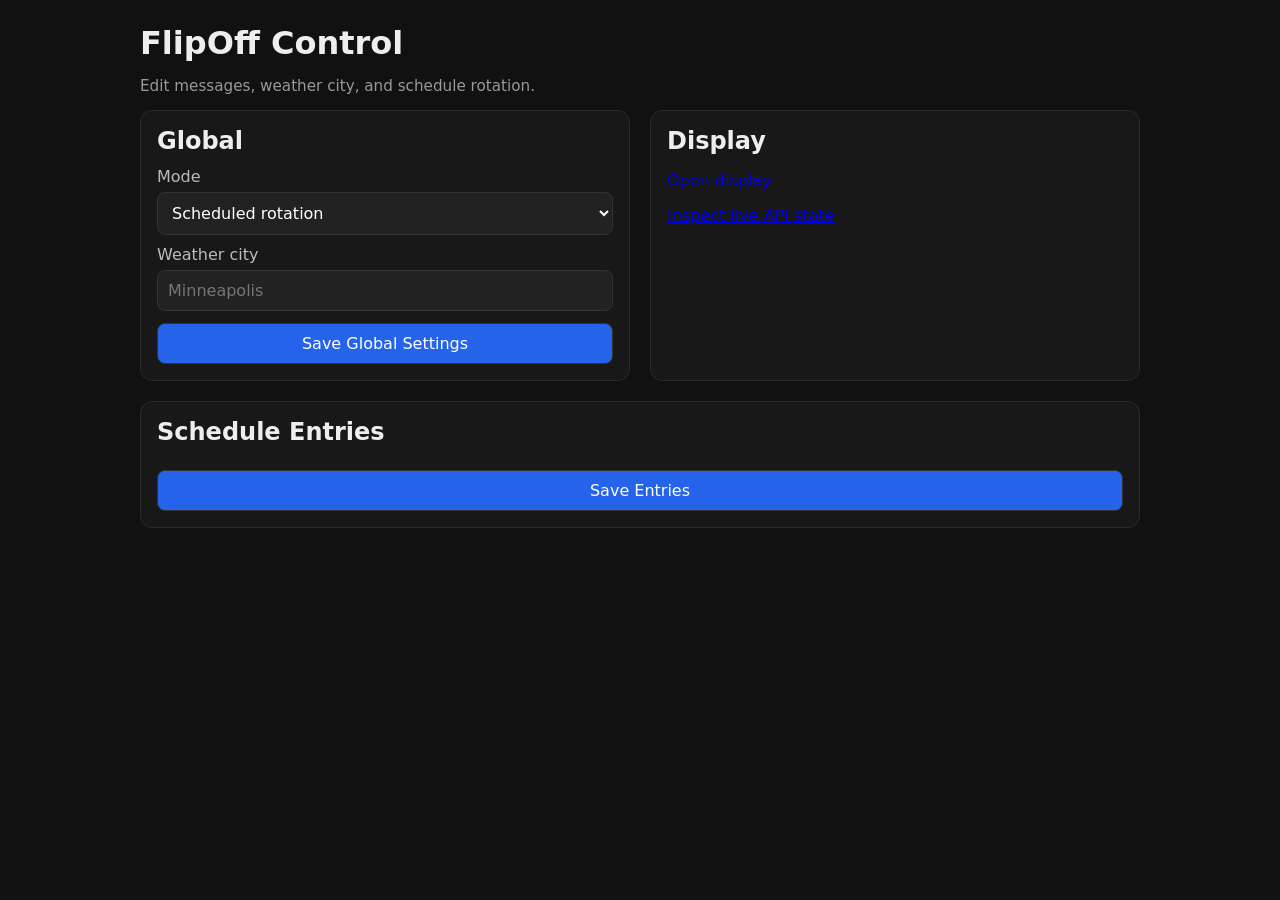
==== control.html @ 84e4e2bb "Add Node backend, control UI, Docker/swarm support, and display polish - Replace static message list" ====
<!DOCTYPE html>
<html lang="en">
<head>
  <meta charset="UTF-8">
  <meta name="viewport" content="width=device-width, initial-scale=1.0">
  <title>FlipOff Control</title>
  <link rel="stylesheet" href="css/reset.css">
  <style>
    body{font-family:system-ui,sans-serif;background:#111;color:#eee;padding:24px;max-width:1000px;margin:0 auto}
    h1,h2{margin:0 0 12px}
    .grid{display:grid;gap:20px;grid-template-columns:1fr 1fr}
    .panel{background:#181818;border:1px solid #2a2a2a;border-radius:12px;padding:16px}
    label{display:block;margin:10px 0 6px;color:#bbb}
    input,select,textarea,button{width:100%;box-sizing:border-box;background:#222;color:#fff;border:1px solid #333;border-radius:8px;padding:10px;font:inherit}
    textarea{min-height:72px}
    button{background:#2563eb;cursor:pointer;margin-top:12px}
    .schedule-item{border:1px solid #2f2f2f;padding:12px;border-radius:10px;margin-top:12px}
    .muted{color:#999;font-size:.95rem}
    @media (max-width: 800px){.grid{grid-template-columns:1fr}}
  </style>
</head>
<body>
  <h1>FlipOff Control</h1>
  <p class="muted">Edit messages, weather city, and schedule rotation.</p>
  <div class="grid">
    <div class="panel">
      <h2>Global</h2>
      <label for="mode">Mode</label>
      <select id="mode">
        <option value="schedule">Scheduled rotation</option>
        <option value="message">Message only</option>
        <option value="weather">Weather only</option>
      </select>
      <label for="weatherCity">Weather city</label>
      <input id="weatherCity" placeholder="Minneapolis">
      <button id="saveGlobal">Save Global Settings</button>
    </div>
    <div class="panel">
      <h2>Display</h2>
      <p><a href="/" target="_blank">Open display</a></p>
      <p><a href="/api/state" target="_blank">Inspect live API state</a></p>
    </div>
  </div>

  <div class="panel" style="margin-top:20px">
    <h2>Schedule Entries</h2>
    <div id="entries"></div>
    <button id="saveEntries">Save Entries</button>
  </div>

  <script type="module">
    const entriesEl = document.getElementById('entries');
    const modeEl = document.getElementById('mode');
    const weatherCityEl = document.getElementById('weatherCity');

    function linesEditor(entry, idx){
      const lines = Array.isArray(entry.lines) ? entry.lines : ['', '', '', '', ''];
      return `
        <div class="schedule-item" data-index="${idx}">
          <label>Label</label><input class="label" value="${entry.label || ''}">
          <label>Type</label>
          <select class="type">
            <option value="message" ${entry.type==='message'?'selected':''}>Message</option>
            <option value="weather" ${entry.type==='weather'?'selected':''}>Weather</option>
          </select>
          <label>Duration (seconds)</label><input class="duration" type="number" min="5" value="${entry.durationSec || 15}">
          <label><input class="enabled" type="checkbox" ${entry.enabled!==false?'checked':''}> Enabled</label>
          <div class="message-fields" style="display:${entry.type==='weather'?'none':'block'}">
            ${lines.map((line,i)=>`<label>Line ${i+1}</label><input class="line" value="${String(line||'').replace(/"/g,'&quot;')}">`).join('')}
          </div>
        </div>`;
    }

    function bindVisibility(){
      document.querySelectorAll('.schedule-item').forEach((item)=>{
        const typeEl = item.querySelector('.type');
        const fields = item.querySelector('.message-fields');
        typeEl.addEventListener('change',()=>{fields.style.display = typeEl.value === 'weather' ? 'none' : 'block';});
      });
    }

    async function load(){
      const res = await fetch('/api/config');
      const state = await res.json();
      modeEl.value = state.mode || 'schedule';
      weatherCityEl.value = state.weatherCity || 'Minneapolis';
      entriesEl.innerHTML = (state.schedules || []).map(linesEditor).join('');
      bindVisibility();
    }

    document.getElementById('saveGlobal').addEventListener('click', async ()=>{
      const res = await fetch('/api/state', {method:'POST', headers:{'Content-Type':'application/json'}, body: JSON.stringify({ mode: modeEl.value, weatherCity: weatherCityEl.value })});
      if(!res.ok) alert('Failed saving global settings');
    });

    document.getElementById('saveEntries').addEventListener('click', async ()=>{
      const schedules = [...document.querySelectorAll('.schedule-item')].map((item, idx)=>({
        id: `entry-${idx}`,
        label: item.querySelector('.label').value,
        type: item.querySelector('.type').value,
        durationSec: Number(item.querySelector('.duration').value || 15),
        enabled: item.querySelector('.enabled').checked,
        lines: [...item.querySelectorAll('.line')].map((el)=>el.value)
      }));
      const res = await fetch('/api/state', {method:'POST', headers:{'Content-Type':'application/json'}, body: JSON.stringify({ schedules })});
      if(!res.ok) alert('Failed saving entries');
    });

    load();
  </script>
</body>
</html>
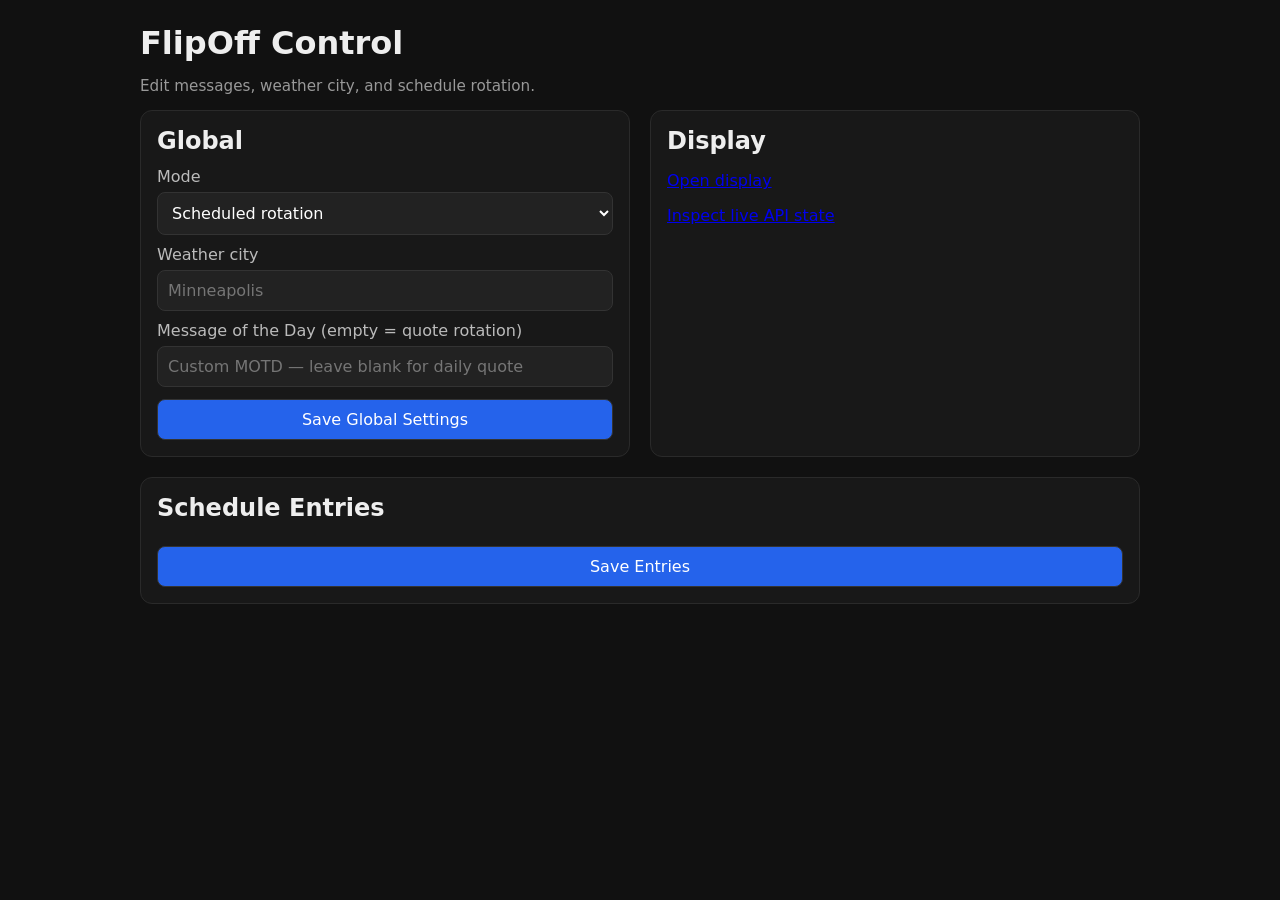
==== commit fd4f3717: "Add MOTD/quote rotation, clock overlay, and control UI updates - Add 365 inspirational quotes (day-o" ====
--- a/control.html
+++ b/control.html
@@ -33,6 +33,8 @@
       </select>
       <label for="weatherCity">Weather city</label>
       <input id="weatherCity" placeholder="Minneapolis">
+      <label for="motd">Message of the Day (empty = quote rotation)</label>
+      <input id="motd" placeholder="Custom MOTD — leave blank for daily quote">
       <button id="saveGlobal">Save Global Settings</button>
     </div>
     <div class="panel">
@@ -52,6 +54,7 @@
     const entriesEl = document.getElementById('entries');
     const modeEl = document.getElementById('mode');
     const weatherCityEl = document.getElementById('weatherCity');
+    const motdEl = document.getElementById('motd');
 
     function linesEditor(entry, idx){
       const lines = Array.isArray(entry.lines) ? entry.lines : ['', '', '', '', ''];
@@ -61,6 +64,7 @@
           <label>Type</label>
           <select class="type">
             <option value="message" ${entry.type==='message'?'selected':''}>Message</option>
+            <option value="motd" ${entry.type==='motd'?'selected':''}>MOTD / Quote</option>
             <option value="weather" ${entry.type==='weather'?'selected':''}>Weather</option>
           </select>
           <label>Duration (seconds)</label><input class="duration" type="number" min="5" value="${entry.durationSec || 15}">
@@ -75,7 +79,7 @@
       document.querySelectorAll('.schedule-item').forEach((item)=>{
         const typeEl = item.querySelector('.type');
         const fields = item.querySelector('.message-fields');
-        typeEl.addEventListener('change',()=>{fields.style.display = typeEl.value === 'weather' ? 'none' : 'block';});
+        typeEl.addEventListener('change',()=>{fields.style.display = typeEl.value === 'weather' || typeEl.value === 'motd' ? 'none' : 'block';});
       });
     }
 
@@ -84,12 +88,13 @@
       const state = await res.json();
       modeEl.value = state.mode || 'schedule';
       weatherCityEl.value = state.weatherCity || 'Minneapolis';
+      motdEl.value = state.motd || '';
       entriesEl.innerHTML = (state.schedules || []).map(linesEditor).join('');
       bindVisibility();
     }
 
     document.getElementById('saveGlobal').addEventListener('click', async ()=>{
-      const res = await fetch('/api/state', {method:'POST', headers:{'Content-Type':'application/json'}, body: JSON.stringify({ mode: modeEl.value, weatherCity: weatherCityEl.value })});
+      const res = await fetch('/api/state', {method:'POST', headers:{'Content-Type':'application/json'}, body: JSON.stringify({ mode: modeEl.value, weatherCity: weatherCityEl.value, motd: motdEl.value || null })});
       if(!res.ok) alert('Failed saving global settings');
     });
 
